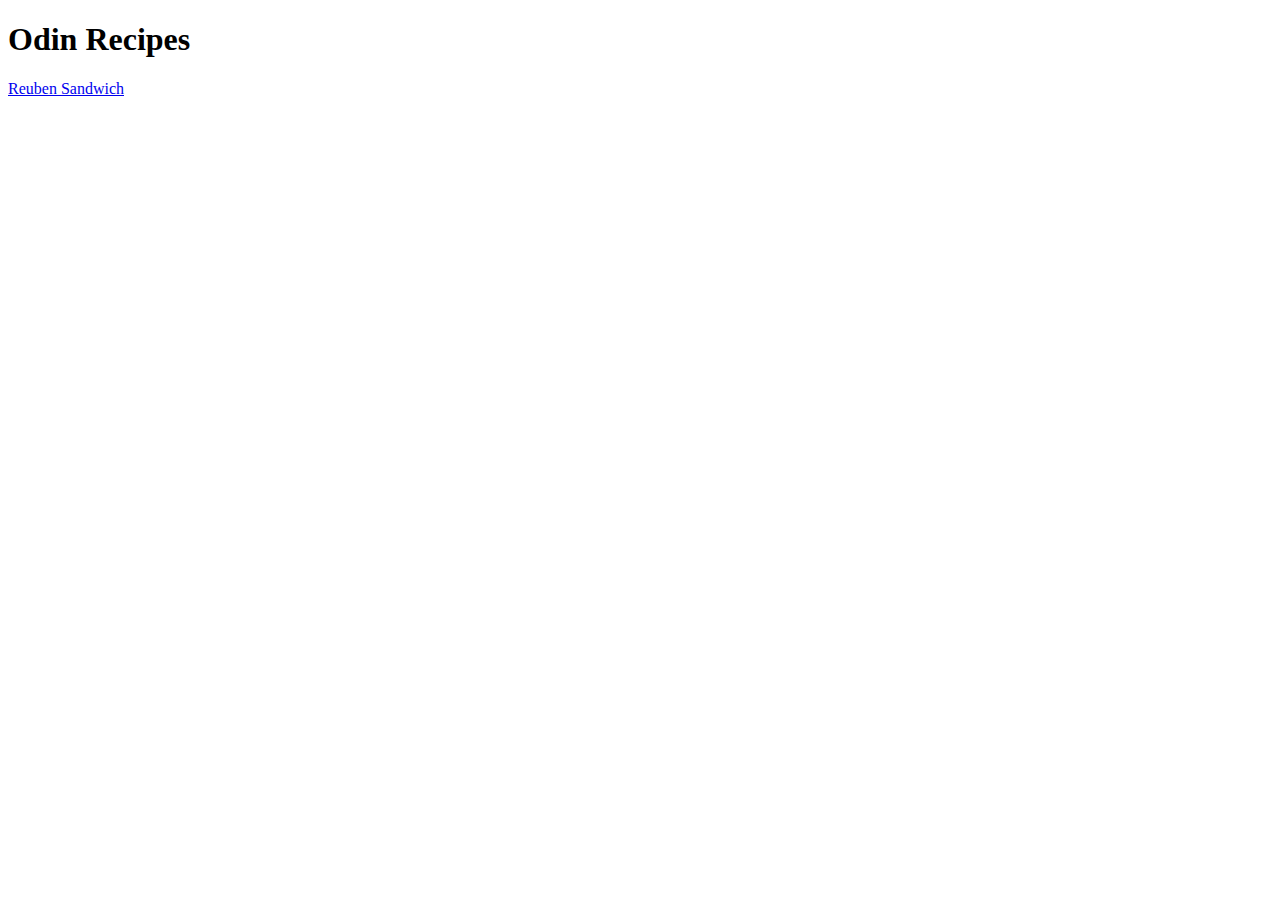
==== index.html @ eb19d1d5 "Add first recipe" ====
<!DOCTYPE html>
<html lang="en">
<head>
    <meta charset="UTF-8">
    <meta name="viewport" content="width=device-width, initial-scale=1.0">
    <title>Document</title>
</head>
<body>
    <h1>Odin Recipes</h1>
    <a href="./recipes/reuben-sandwich.html">Reuben Sandwich</a>
</body>
</html>
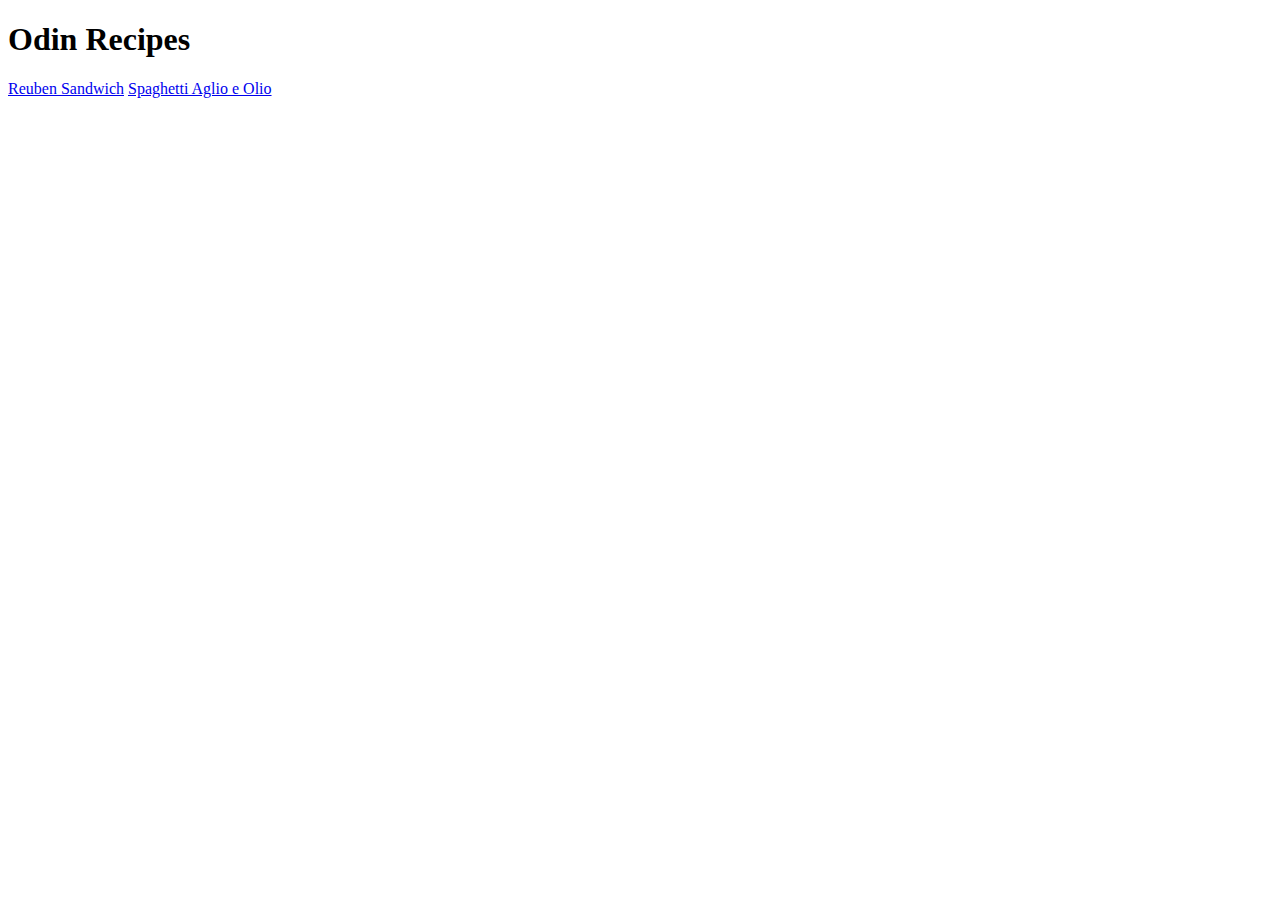
==== commit 24a6f2b7: "Add second recipe" ====
--- a/index.html
+++ b/index.html
@@ -8,5 +8,6 @@
 <body>
     <h1>Odin Recipes</h1>
     <a href="./recipes/reuben-sandwich.html">Reuben Sandwich</a>
+    <a href="./recipes/spaghetti-aglio-e-olio.html">Spaghetti Aglio e Olio</a>
 </body>
 </html>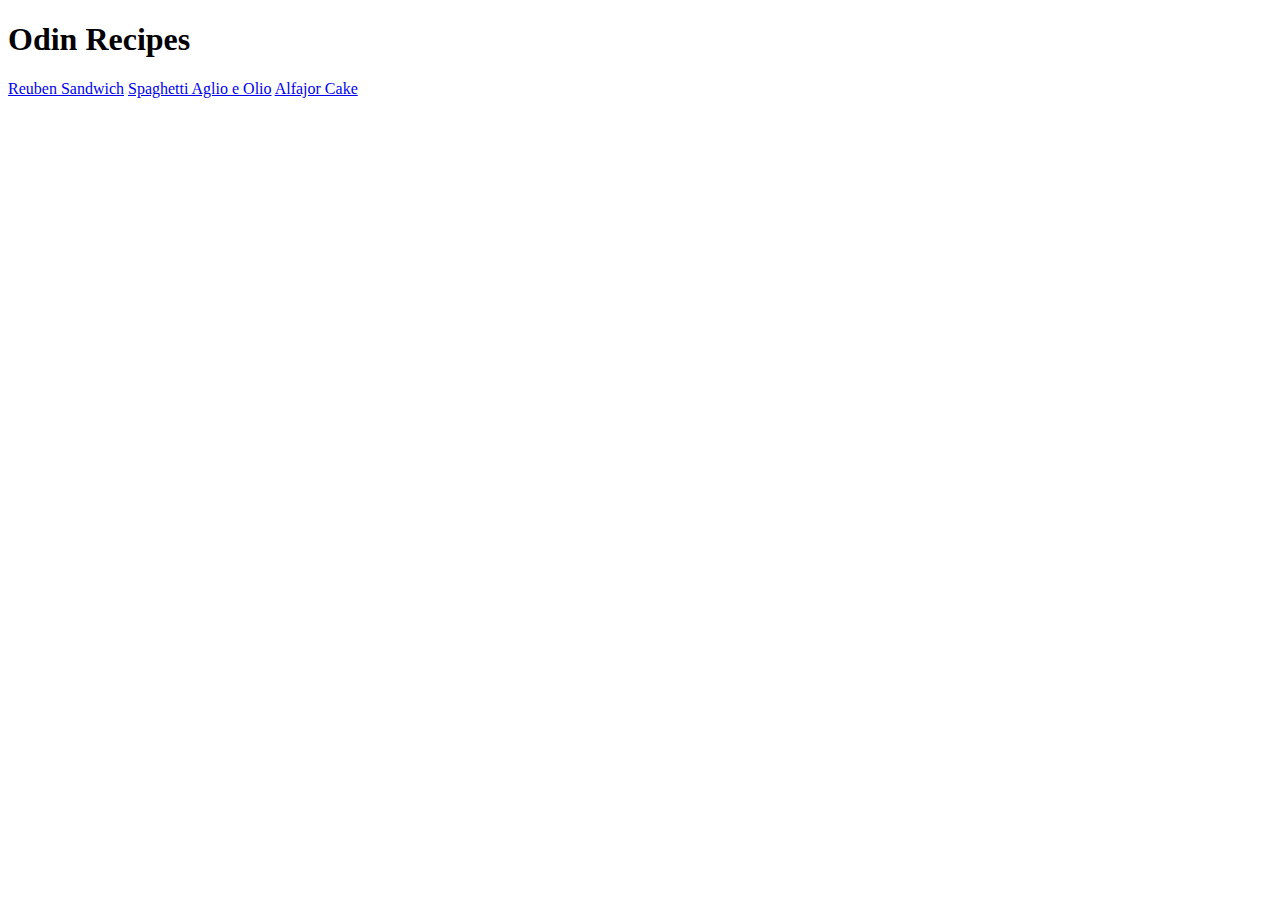
==== commit b2352565: "Add third recipe" ====
--- a/index.html
+++ b/index.html
@@ -9,5 +9,6 @@
     <h1>Odin Recipes</h1>
     <a href="./recipes/reuben-sandwich.html">Reuben Sandwich</a>
     <a href="./recipes/spaghetti-aglio-e-olio.html">Spaghetti Aglio e Olio</a>
+    <a href="./recipes/alfajor-cake.html">Alfajor Cake</a>
 </body>
 </html>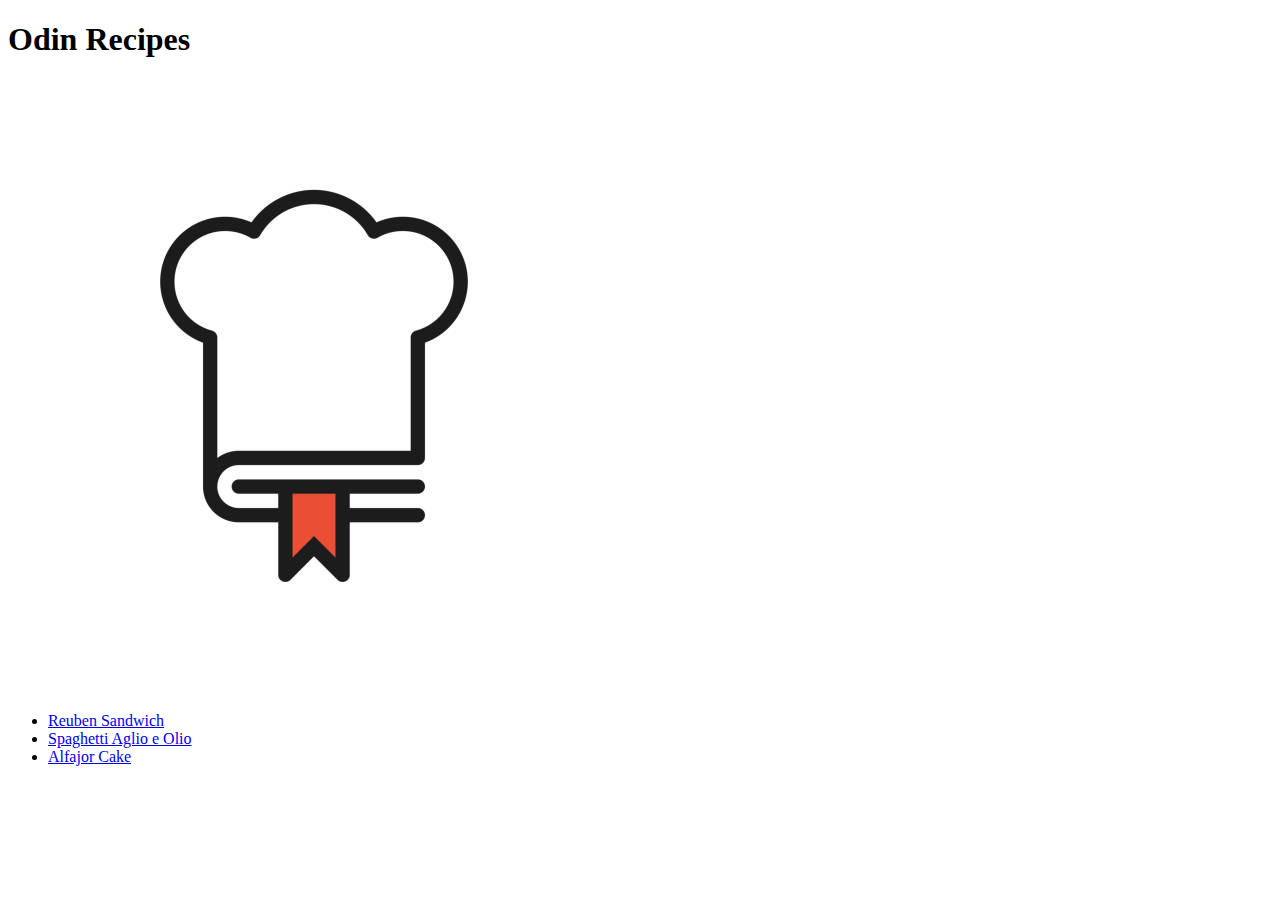
==== commit 2b58299e: "Add main menu image" ====
--- a/index.html
+++ b/index.html
@@ -7,8 +7,13 @@
 </head>
 <body>
     <h1>Odin Recipes</h1>
-    <a href="./recipes/reuben-sandwich.html">Reuben Sandwich</a>
-    <a href="./recipes/spaghetti-aglio-e-olio.html">Spaghetti Aglio e Olio</a>
-    <a href="./recipes/alfajor-cake.html">Alfajor Cake</a>
+
+    <img src="./images/recipes.logo.jpg" alt="Chef's Hat Logo">
+
+    <ul>
+        <li><a href="./recipes/reuben-sandwich.html">Reuben Sandwich</a></li>
+        <li><a href="./recipes/spaghetti-aglio-e-olio.html">Spaghetti Aglio e Olio</a></li>
+        <li><a href="./recipes/alfajor-cake.html">Alfajor Cake</a></li>
+    </ul>
 </body>
 </html>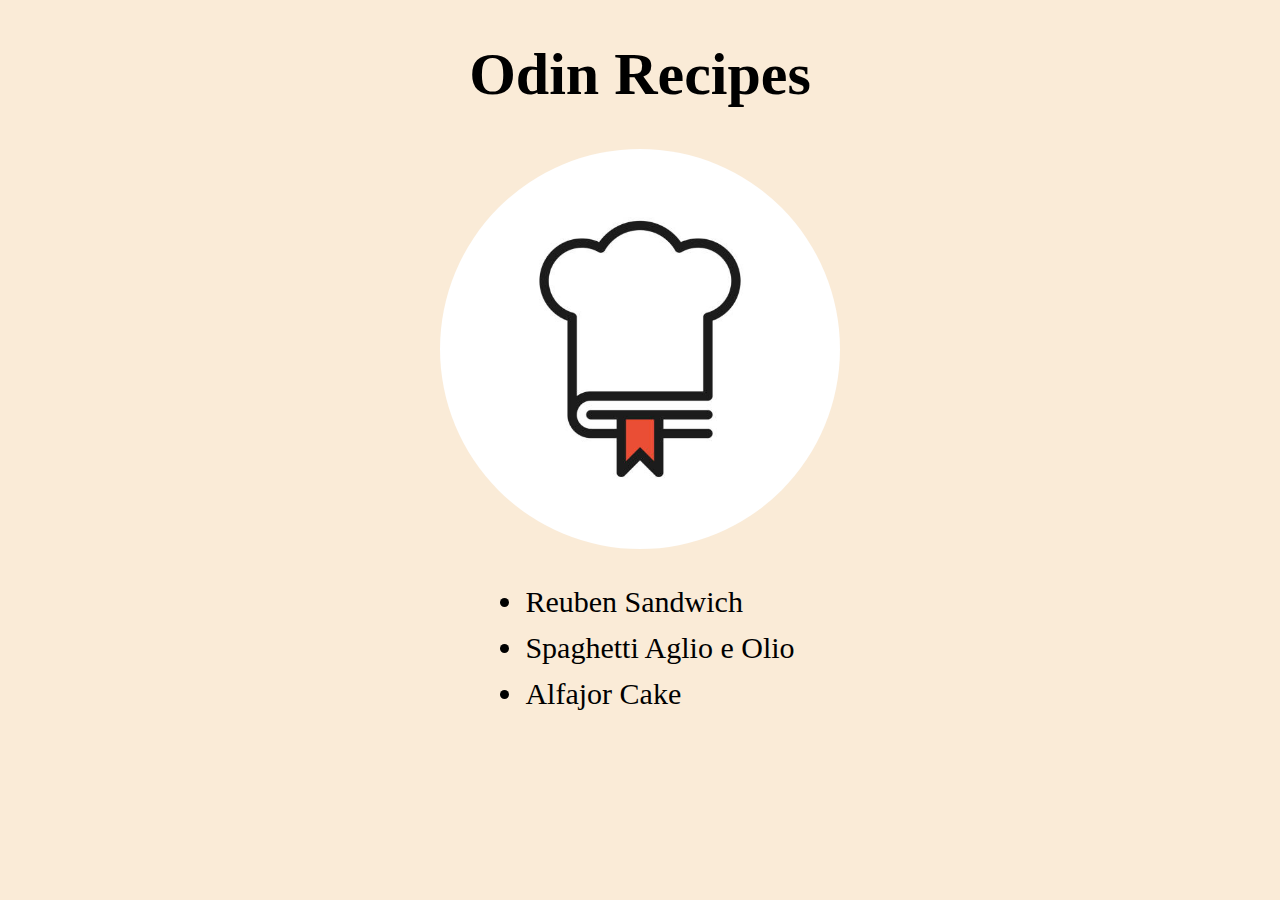
==== commit 1705d835: "Added css styling" ====
--- a/index.html
+++ b/index.html
@@ -4,16 +4,19 @@
     <meta charset="UTF-8">
     <meta name="viewport" content="width=device-width, initial-scale=1.0">
     <title>Document</title>
+    <link rel="stylesheet" href="css/style-index.css">
 </head>
 <body>
-    <h1>Odin Recipes</h1>
+    <h1 class="main-title">Odin Recipes</h1>
 
-    <img src="./images/recipes.logo.jpg" alt="Chef's Hat Logo">
+    <img class="logo" src="./images/recipes.logo.jpg" alt="Chef's Hat Logo">
 
-    <ul>
-        <li><a href="./recipes/reuben-sandwich.html">Reuben Sandwich</a></li>
-        <li><a href="./recipes/spaghetti-aglio-e-olio.html">Spaghetti Aglio e Olio</a></li>
-        <li><a href="./recipes/alfajor-cake.html">Alfajor Cake</a></li>
-    </ul>
+    <div class="list-container">
+        <ul class="recipe-list">
+            <li><a href="./recipes/reuben-sandwich.html">Reuben Sandwich</a></li>
+            <li><a href="./recipes/spaghetti-aglio-e-olio.html">Spaghetti Aglio e Olio</a></li>
+            <li><a href="./recipes/alfajor-cake.html">Alfajor Cake</a></li>
+        </ul>
+    </div>
 </body>
 </html>--- a/css/style-index.css
+++ b/css/style-index.css
@@ -0,0 +1,37 @@
+body {
+    background-color: antiquewhite;
+}
+
+.main-title {
+    font-family: Garamond, 'Times New Roman', serif;
+    font-size: 60px;
+    font-weight: bold;
+    text-align: center;
+}
+
+.logo {
+    width: 400px;
+    height: auto;
+    display: block;
+    margin-left: auto;
+    margin-right: auto;
+    border-radius: 1000px;
+}
+
+div.list-container {
+    text-align: center;
+}
+
+ul.recipe-list {
+    display: inline-block;
+    text-align: left;
+    font-size: 30px;
+    line-height: 1.52em;
+}
+
+li a {
+    font-family: 'Times New Roman', Times, serif;
+    font-weight: lighter;
+    text-decoration: none;
+    color: black;
+}